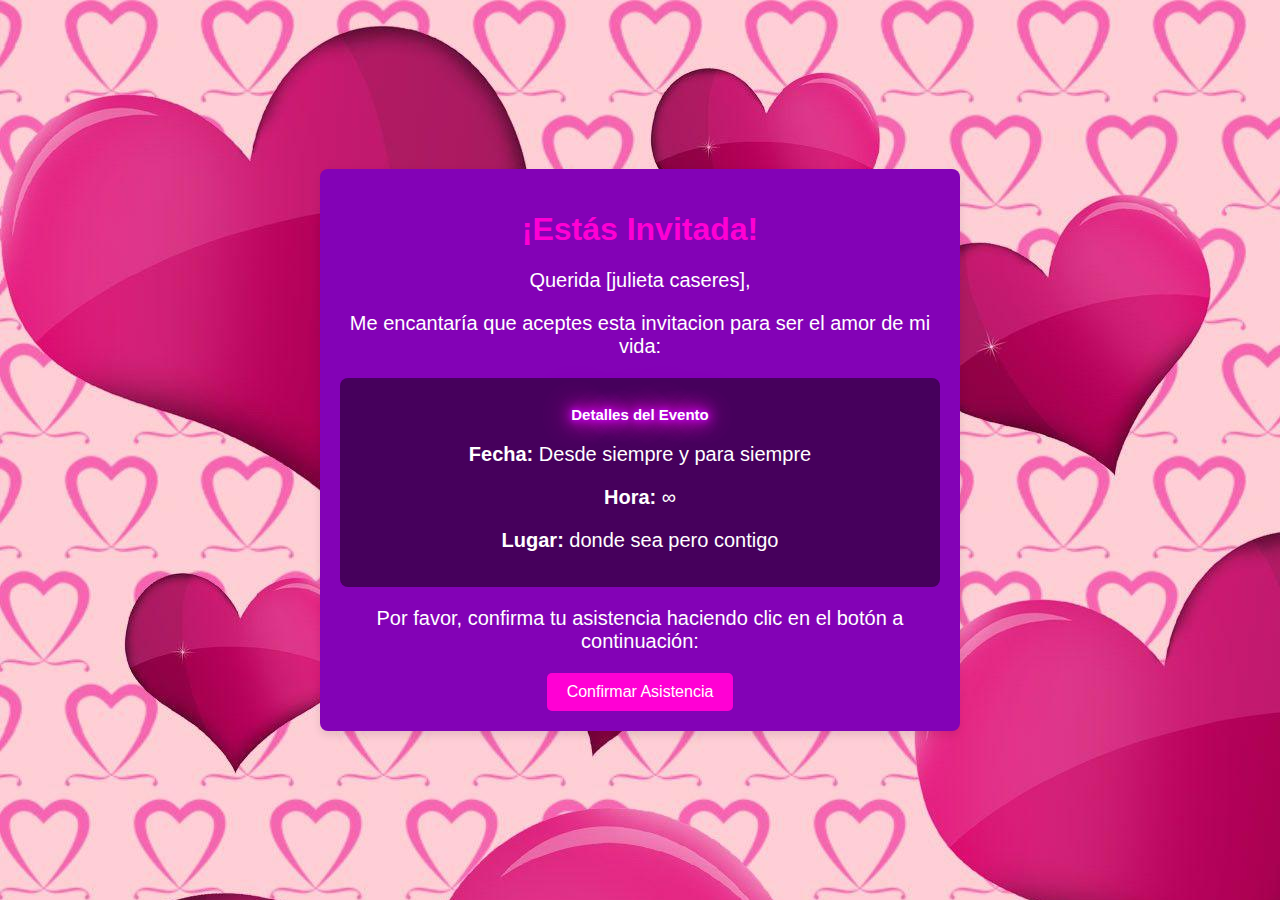
==== inicio.html @ e81b91a9 "creando" ====
<!DOCTYPE html>
<html lang="es">
<head>
    <meta charset="UTF-8">
    <meta name="viewport" content="width=device-width, initial-scale=1.0">
    <title>Invitación a la Cita</title>
    <link rel="stylesheet" href="inicio.css">
</head>
<body>
    <div class="invitation">
        <h1>¡Estás Invitada!</h1>
        <p class="porfa">Querida [julieta caseres],</p>
        <p class="porfa">Me encantaría que aceptes esta invitacion para ser el amor de mi vida:</p>
        <div class="event-details">
            <h2>Detalles del Evento</h2>
            <p class="porfa"><strong>Fecha:</strong> Desde siempre y para siempre </p>
            <p class="porfa"><strong>Hora:</strong> ∞</p>
            <p class="porfa"><strong>Lugar:</strong> donde sea pero contigo</p>
        </div>
        <p class="porfa">Por favor, confirma tu asistencia haciendo clic en el botón a continuación:</p>
        <button id="confirm-button">Confirmar Asistencia</button>
        <p id="response-message" class="hidden"></p>
    </div>
    <script src="script.js"></script>
</body>
</html>
---- inicio.css ----
body {
    background-image: url(./img/fondocorazones.jpeg);
    font-family: Arial, sans-serif;
    display: flex;
    justify-content: center;
    align-items: center;
    height: 100vh;
    margin: 0;
}

.invitation {
    background-color: #8302b6;
    border-radius: 8px;
    box-shadow: 0 4px 8px rgba(0, 0, 0, 0.1);
    padding: 20px;
    width: 80%;
    max-width: 600px;
    text-align: center;
}

h1 {
    color: #ff00d4; /* Color principal */
}

.event-details {
    background-color: #46005c;
    border-radius: 8px;
    padding: 15px;
    margin: 20px 0;
}

button {
    background-color: #ff00d4; /* Color del botón */
    border: none;
    color: white;
    padding: 10px 20px;
    border-radius: 5px;
    cursor: pointer;
    font-size: 16px;
}

button:hover {
    background-color: #a400b3; /* Color del botón al pasar el ratón */
}

.hidden {
    display: none;
}

#response-message {
    margin-top: 20px;
    font-size: 18px;
    color: white; /* Color del mensaje de confirmación */
}
.porfa{
    font-size: 20px;
    color: white;
}
h2{
    font-size: 15px;
    color: white
    ; /* Color principal del texto neón */
    text-shadow: 
        0 0 5px rgb(195, 0, 255), 
        0 0 10px rgb(212, 0, 255), 
        0 0 15px rgb(255, 0, 255), 
        0 0 20px rgb(255, 0, 234), 
        0 0 30px rgb(255, 0, 221), 
        0 0 40px rgb(255, 0, 200), 
        0 0 50px rgb(255, 0, 157); /* Sombra de texto para crear el efecto neón */
}
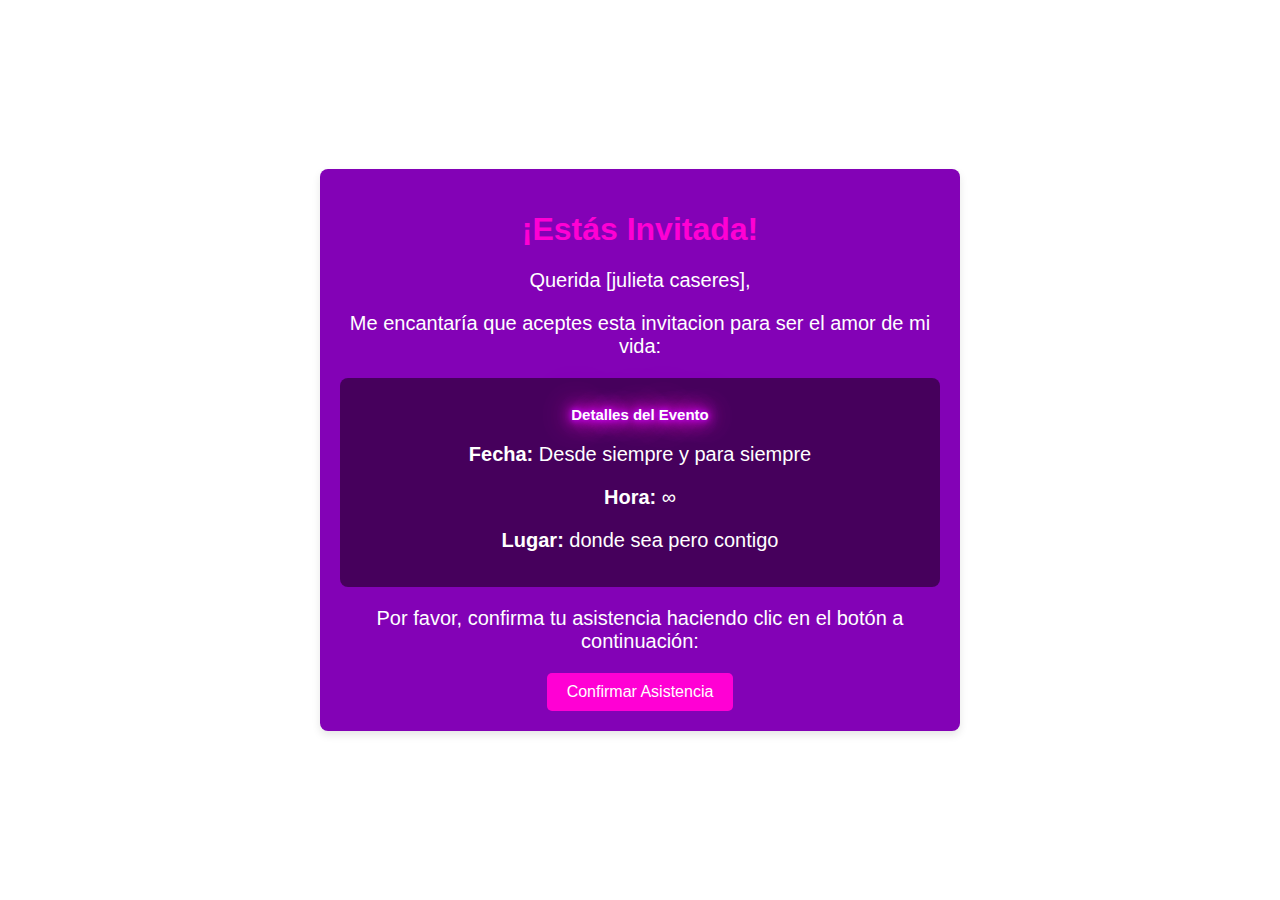
==== commit a46f2338: "porfa" ====
--- a/inicio.html
+++ b/inicio.html
@@ -5,7 +5,7 @@
     <meta charset="UTF-8">
     <meta name="viewport" content="width=device-width, initial-scale=1.0">
     <title>Invitación a la Cita</title>
-    <link rel="stylesheet" href="inicio.css">
+    <link rel="stylesheet" href="./css/inicio.css">
 </head>
 <body>
     <div class="invitation">
--- a/css/inicio.css
+++ b/css/inicio.css
@@ -0,0 +1,71 @@
+body {
+    background-image: url(./img/fondocorazones.jpeg);
+    font-family: Arial, sans-serif;
+    display: flex;
+    justify-content: center;
+    align-items: center;
+    height: 100vh;
+    margin: 0;
+}
+
+.invitation {
+    background-color: #8302b6;
+    border-radius: 8px;
+    box-shadow: 0 4px 8px rgba(0, 0, 0, 0.1);
+    padding: 20px;
+    width: 80%;
+    max-width: 600px;
+    text-align: center;
+}
+
+h1 {
+    color: #ff00d4; /* Color principal */
+}
+
+.event-details {
+    background-color: #46005c;
+    border-radius: 8px;
+    padding: 15px;
+    margin: 20px 0;
+}
+
+button {
+    background-color: #ff00d4; /* Color del botón */
+    border: none;
+    color: white;
+    padding: 10px 20px;
+    border-radius: 5px;
+    cursor: pointer;
+    font-size: 16px;
+}
+
+button:hover {
+    background-color: #a400b3; /* Color del botón al pasar el ratón */
+}
+
+.hidden {
+    display: none;
+}
+
+#response-message {
+    margin-top: 20px;
+    font-size: 18px;
+    color: white; /* Color del mensaje de confirmación */
+}
+.porfa{
+    font-size: 20px;
+    color: white;
+}
+h2{
+    font-size: 15px;
+    color: white
+    ; /* Color principal del texto neón */
+    text-shadow: 
+        0 0 5px rgb(195, 0, 255), 
+        0 0 10px rgb(212, 0, 255), 
+        0 0 15px rgb(255, 0, 255), 
+        0 0 20px rgb(255, 0, 234), 
+        0 0 30px rgb(255, 0, 221), 
+        0 0 40px rgb(255, 0, 200), 
+        0 0 50px rgb(255, 0, 157); /* Sombra de texto para crear el efecto neón */
+}